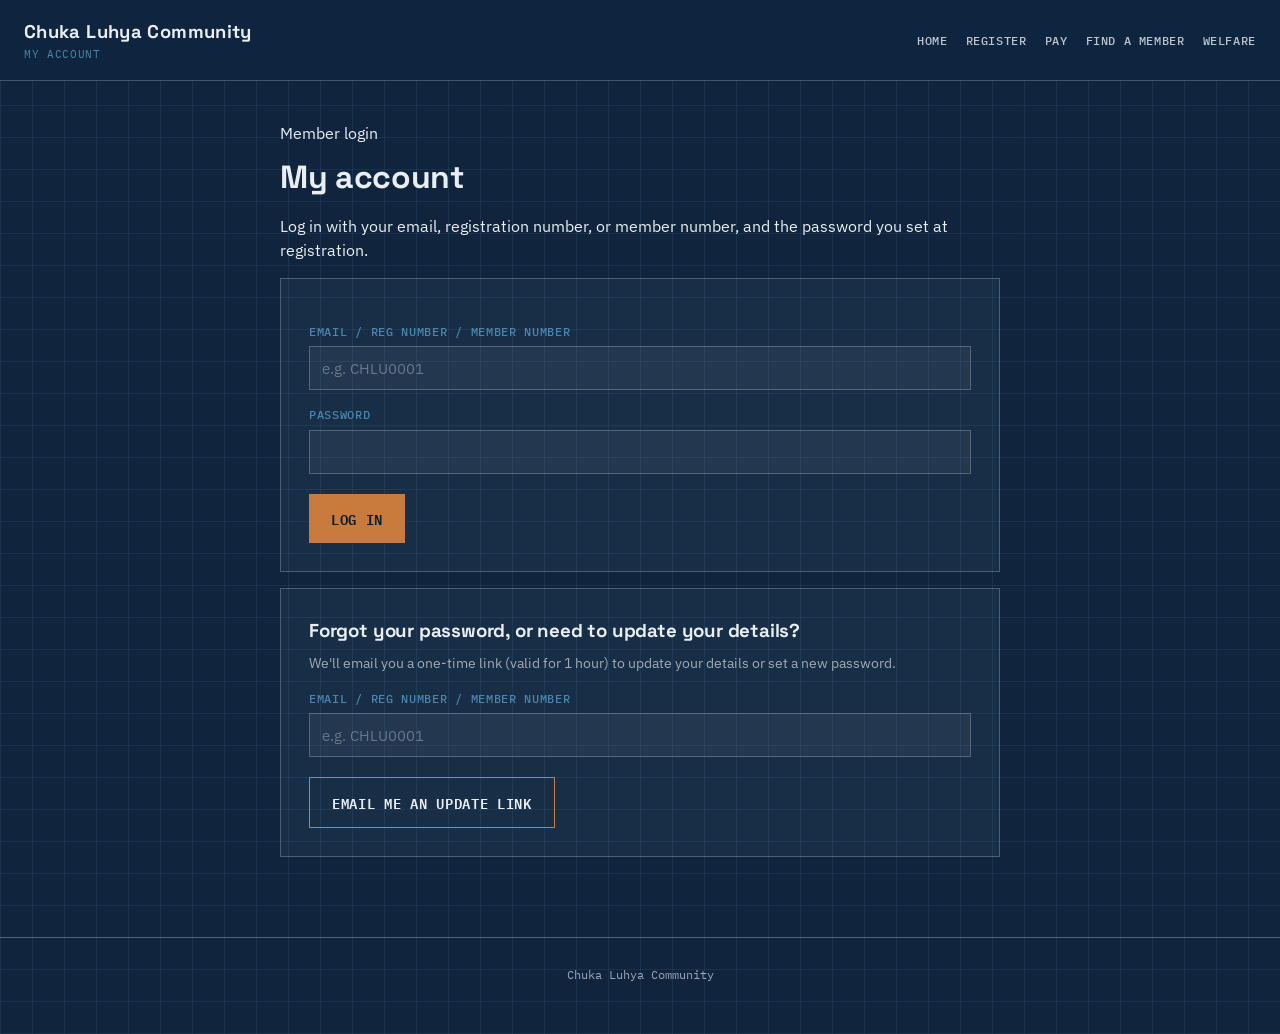
==== account.html @ 528b486e "Create account.html" ====
<!DOCTYPE html>
<html lang="en">
<head>
<meta charset="UTF-8">
<meta name="viewport" content="width=device-width, initial-scale=1.0">
<title>My Account — Chuka Luhya Community</title>
<style>
/* ==========================================================
   CHUKA LUHYA COMMUNITY — visual identity
   "Engineering blueprint" theme — grid-paper navy background,
   copper accent, spec-sheet numbered sections, mono labels.
   ========================================================== */

@import url('https://fonts.googleapis.com/css2?family=Space+Grotesk:wght@400;500;600;700&family=IBM+Plex+Sans:wght@400;500;600&family=IBM+Plex+Mono:wght@400;500;600&display=swap');

:root{
  --soil:      #10243E;
  --soil-dark: #0B1B2B;
  --cream:     #10243E;
  --gold:      #C97B3D;
  --maroon:    #B5672E;
  --ink:       #E8EEF2;
  --muted:     rgba(232,238,242,0.65);
  --line:      rgba(232,238,242,0.25);
  --blueprint-line: #4C86AE;
  --ok:        #3F8F5F;
  --warn:      #B4453A;
  --radius:    0px;
  --shadow:    none;
  --wash:      rgba(232,238,242,0.04);
  --wash-2:    rgba(232,238,242,0.07);
}

*{box-sizing:border-box;}
html{scroll-behavior:smooth;}
body{
  margin:0;
  font-family:'IBM Plex Sans', sans-serif;
  background:
    repeating-linear-gradient(0deg, rgba(76,134,174,0.14) 0px, rgba(76,134,174,0.14) 1px, transparent 1px, transparent 32px),
    repeating-linear-gradient(90deg, rgba(76,134,174,0.14) 0px, rgba(76,134,174,0.14) 1px, transparent 1px, transparent 32px),
    var(--cream);
  color:var(--ink);
  line-height:1.5;
}
h1,h2,h3,.display{
  font-family:'Space Grotesk', sans-serif;
  font-weight:700;
  letter-spacing:-0.01em;
  margin:0 0 0.4em 0;
  color:var(--ink);
}
p{margin:0 0 1em 0;}
a{color:var(--gold);}

.beadline{
  height:2px;
  background-image:repeating-linear-gradient(90deg, var(--gold) 0px, var(--gold) 10px, transparent 10px, transparent 22px);
  opacity:0.85;
}

header.site{
  background:rgba(16,36,62,0.92);
  color:var(--ink);
  padding:18px 24px;
  display:flex;
  align-items:center;
  gap:14px;
  border-bottom:1px solid var(--line);
}
header.site img.logo{height:42px;width:42px;object-fit:contain;border:1px solid var(--line);background:var(--ink);padding:4px;}
header.site .brand{display:flex;flex-direction:column;}
header.site .brand strong{font-family:'Space Grotesk',sans-serif;font-size:1.15rem;font-weight:700;letter-spacing:0.02em;}
header.site .brand span{font-family:'IBM Plex Mono',monospace;font-size:0.7rem;letter-spacing:0.06em;text-transform:uppercase;color:var(--blueprint-line);}
header.site nav{margin-left:auto;display:flex;gap:18px;flex-wrap:wrap;}
header.site nav a{
  color:rgba(232,238,242,0.8);
  text-decoration:none;
  font-family:'IBM Plex Mono',monospace;
  font-size:0.78rem;
  letter-spacing:0.05em;
  text-transform:uppercase;
  font-weight:500;
}
header.site nav a:hover{color:var(--gold);}
header.site nav a.hi{color:var(--gold);}

main{max-width:760px;margin:0 auto;padding:40px 20px 80px;}
main.wide{max-width:1080px;}

.hero{
  background:rgba(232,238,242,0.03);
  color:var(--ink);
  padding:56px 24px;
  text-align:center;
  border-bottom:1px solid var(--line);
}
.hero h1{color:var(--ink);font-size:2.2rem;}
.hero h1 em{font-style:normal;color:var(--gold);}
.hero p{color:var(--muted);max-width:520px;margin:0 auto 22px;}

.grid-cards{
  display:grid;
  grid-template-columns:repeat(auto-fit,minmax(200px,1fr));
  gap:16px;
  max-width:1080px;
  margin:24px auto 0;
  padding:0 20px;
  position:relative;
}
.card{
  background:var(--wash);
  border:1px solid var(--line);
  border-radius:var(--radius);
  padding:22px;
  box-shadow:var(--shadow);
  text-decoration:none;
  color:var(--ink);
  display:block;
  transition:border-color .15s ease, background .15s ease;
}
.card:hover{border-color:var(--gold);background:var(--wash-2);}
.card .eyebrow{font-family:'IBM Plex Mono',monospace;font-size:0.72rem;text-transform:uppercase;letter-spacing:0.08em;color:var(--gold);font-weight:600;}
.card h3{margin:6px 0 6px;font-size:1.15rem;}
.card p{color:var(--muted);font-size:0.92rem;margin:0;}

.section-head{
  display:flex;
  align-items:baseline;
  gap:16px;
  margin:0 0 24px;
  border-bottom:1px solid var(--line);
  padding-bottom:16px;
}
.section-head .sheet-no{
  font-family:'IBM Plex Mono',monospace;
  font-size:0.8rem;
  color:var(--gold);
  flex-shrink:0;
}
.section-head h2{margin:0;font-size:1.3rem;}

.panel{
  background:var(--wash);
  border:1px solid var(--line);
  border-radius:var(--radius);
  padding:28px;
  box-shadow:var(--shadow);
}
label{
  display:block;
  font-family:'IBM Plex Mono',monospace;
  font-weight:500;
  font-size:0.72rem;
  letter-spacing:0.06em;
  text-transform:uppercase;
  margin:16px 0 6px;
  color:var(--blueprint-line);
}
label .opt{font-weight:400;color:var(--muted);font-size:0.75rem;text-transform:none;letter-spacing:0;}
input[type=text],input[type=email],input[type=number],input[type=tel],input[type=password],input[type=date],select,textarea{
  width:100%;
  padding:11px 12px;
  border:1px solid var(--line);
  border-radius:var(--radius);
  font-size:0.95rem;
  font-family:inherit;
  background:rgba(232,238,242,0.05);
  color:var(--ink);
}
input::placeholder,textarea::placeholder{color:rgba(232,238,242,0.35);}
select option{background:var(--soil-dark);color:var(--ink);}
input:focus,select:focus,textarea:focus{outline:2px solid var(--gold);outline-offset:1px;border-color:var(--gold);}
input[type=file]{padding:8px 0;}

button, .btn{
  display:inline-block;
  background:var(--gold);
  color:var(--soil-dark);
  border:none;
  border-radius:var(--radius);
  padding:13px 22px;
  font-weight:600;
  font-size:0.85rem;
  font-family:'IBM Plex Mono',monospace;
  letter-spacing:0.05em;
  text-transform:uppercase;
  cursor:pointer;
  text-decoration:none;
  margin-top:20px;
  transition:filter .15s ease, transform .1s ease;
}
button:hover,.btn:hover{filter:brightness(1.1);}
button:active,.btn:active{transform:translateY(1px);}
button.secondary,.btn.secondary{background:transparent;color:var(--ink);border:1px solid var(--gold);}
button.secondary:hover,.btn.secondary:hover{background:rgba(201,123,61,0.12);filter:none;}
button.danger,.btn.danger{background:transparent;color:var(--warn);border:1px solid var(--warn);}
button.danger:hover{background:rgba(180,69,58,0.12);}
button:disabled{opacity:0.5;cursor:not-allowed;}
button.small,.btn.small{padding:7px 12px;font-size:0.72rem;margin:0;}

.fee-box{
  background:rgba(201,123,61,0.08);
  border:1px dashed var(--gold);
  border-radius:var(--radius);
  padding:14px 16px;
  font-size:0.9rem;
  margin-top:18px;
}
.fee-box b{color:var(--gold);}

.msg{padding:12px 14px;border-radius:var(--radius);font-size:0.9rem;margin-top:16px;display:none;border:1px solid transparent;}
.msg.show{display:block;}
.msg.ok{background:rgba(63,143,95,0.12);color:var(--ok);border-color:rgba(63,143,95,0.4);}
.msg.err{background:rgba(180,69,58,0.12);color:var(--warn);border-color:rgba(180,69,58,0.4);}

table{width:100%;border-collapse:collapse;font-size:0.9rem;margin-top:14px;}
th,td{text-align:left;padding:9px 8px;border-bottom:1px solid var(--line);}
th{
  color:var(--gold);
  font-family:'IBM Plex Mono',monospace;
  font-weight:600;
  font-size:0.72rem;
  letter-spacing:0.05em;
  text-transform:uppercase;
}
.tag{
  display:inline-block;
  padding:2px 9px;
  border-radius:var(--radius);
  font-family:'IBM Plex Mono',monospace;
  font-size:0.68rem;
  letter-spacing:0.05em;
  text-transform:uppercase;
  font-weight:600;
  border:1px solid currentColor;
}
.tag.pending{color:#D9A441;}
.tag.approved,.tag.active{color:var(--ok);}
.tag.rejected,.tag.inactive{color:var(--warn);}

.tabs{display:flex;gap:6px;margin-bottom:20px;flex-wrap:wrap;}
.tabs button{
  margin:0;
  background:transparent;
  color:var(--ink);
  border:1px solid var(--line);
}
.tabs button.active{background:var(--gold);color:var(--soil-dark);border-color:var(--gold);}

.member-id{
  font-family:'Space Grotesk',sans-serif;
  font-weight:700;
  font-size:1.6rem;
  color:var(--gold);
  letter-spacing:0.03em;
}

.share-link{
  display:flex;gap:8px;align-items:center;background:rgba(232,238,242,0.05);border:1px solid var(--line);border-radius:var(--radius);padding:10px 12px;margin-top:8px;
}
.share-link input{background:transparent;border:none;flex:1;font-size:0.85rem;color:var(--ink);}
.share-link button{margin:0;padding:8px 14px;font-size:0.72rem;}

footer{
  text-align:center;
  color:var(--muted);
  font-family:'IBM Plex Mono',monospace;
  font-size:0.75rem;
  padding:28px 20px 50px;
  border-top:1px solid var(--line);
}

.status-badge{
  display:inline-block;
  font-family:'IBM Plex Mono',monospace;
  font-size:0.7rem;
  letter-spacing:0.05em;
  text-transform:uppercase;
  padding:3px 10px;
  border:1px solid currentColor;
  margin-left:10px;
  vertical-align:middle;
}
.status-badge.status-active,.status-badge.active{color:var(--ok);}
.status-badge.status-inactive,.status-badge.inactive{color:var(--warn);}

.stats-wrap{
  display:grid;
  grid-template-columns:repeat(auto-fit,minmax(280px,1fr));
  gap:20px;
  margin-top:18px;
}
.chart-card h3{font-size:1.02rem;margin-bottom:2px;}
.chart-card .chart-sub{color:var(--muted);font-size:0.82rem;margin-bottom:16px;font-family:'IBM Plex Mono',monospace;letter-spacing:0.02em;}
.bar-row{margin-bottom:14px;}
.bar-row:last-child{margin-bottom:0;}
.bar-row .bar-top{
  display:flex;
  justify-content:space-between;
  align-items:baseline;
  font-size:0.85rem;
  margin-bottom:4px;
}
.bar-row .bar-top .bar-name{font-weight:600;color:var(--ink);}
.bar-row .bar-top .bar-count{color:var(--gold);font-weight:700;font-family:'Space Grotesk',sans-serif;}
.bar-track{
  height:10px;
  background:rgba(232,238,242,0.08);
  border-radius:var(--radius);
  overflow:hidden;
  border:1px solid var(--line);
}
.bar-fill{
  height:100%;
  border-radius:var(--radius);
  background:linear-gradient(90deg, var(--blueprint-line) 0%, var(--gold) 100%);
  width:0%;
  transition:width .6s ease;
}
.chart-card .bar-fill.alt{background:linear-gradient(90deg, var(--maroon) 0%, var(--gold) 100%);}
.chart-loading,.chart-empty{color:var(--muted);font-size:0.88rem;}

.empty-state{
  padding:40px 24px;
  text-align:center;
  border:1px dashed var(--line);
}
.empty-state p{color:var(--muted);margin-top:8px;}

/* ---- NEW: member directory grid (search page) ---- */
.filter-row{display:flex;gap:12px;flex-wrap:wrap;margin-bottom:4px;}
.filter-row > div{flex:1;min-width:160px;}
.member-grid{
  display:grid;
  grid-template-columns:repeat(auto-fill,minmax(220px,1fr));
  gap:16px;
  margin-top:20px;
}
.member-card{
  background:var(--wash);
  border:1px solid var(--line);
  padding:16px;
  text-align:center;
}
.member-card img,.member-card .avatar-fallback{
  width:76px;height:76px;border-radius:50%;object-fit:cover;
  border:2px solid var(--gold);
  margin-bottom:10px;
  background:var(--soil-dark);
}
.member-card .avatar-fallback{
  display:flex;align-items:center;justify-content:center;
  font-family:'Space Grotesk',sans-serif;font-weight:700;font-size:1.4rem;color:var(--gold);
  margin-left:auto;margin-right:auto;
}
.member-card .mc-name{font-weight:600;font-size:0.98rem;}
.member-card .mc-id{font-family:'IBM Plex Mono',monospace;font-size:0.72rem;color:var(--gold);margin:2px 0 8px;}
.member-card .mc-meta{color:var(--muted);font-size:0.8rem;line-height:1.5;}
.result-count{color:var(--muted);font-size:0.85rem;margin:14px 0 0;font-family:'IBM Plex Mono',monospace;}

/* ---- NEW: personnel / events grids (homepage) ---- */
.people-grid{display:grid;grid-template-columns:repeat(auto-fill,minmax(180px,1fr));gap:18px;margin-top:18px;}
.people-card{text-align:center;}
.people-card img,.people-card .avatar-fallback{
  width:88px;height:88px;border-radius:50%;object-fit:cover;border:2px solid var(--gold);margin-bottom:10px;background:var(--soil-dark);
}
.people-card .avatar-fallback{display:flex;align-items:center;justify-content:center;font-family:'Space Grotesk',sans-serif;font-weight:700;font-size:1.6rem;color:var(--gold);margin-left:auto;margin-right:auto;}
.people-card .p-name{font-weight:600;}
.people-card .p-role{color:var(--gold);font-family:'IBM Plex Mono',monospace;font-size:0.72rem;text-transform:uppercase;letter-spacing:0.04em;margin:2px 0 6px;}
.people-card .p-bio{color:var(--muted);font-size:0.82rem;}

.event-grid{display:grid;grid-template-columns:repeat(auto-fill,minmax(240px,1fr));gap:16px;margin-top:18px;}
.event-card{background:var(--wash);border:1px solid var(--line);overflow:hidden;}
.event-card img{width:100%;height:130px;object-fit:cover;display:block;}
.event-card .ec-body{padding:14px 16px;}
.event-card .ec-date{color:var(--gold);font-family:'IBM Plex Mono',monospace;font-size:0.72rem;text-transform:uppercase;letter-spacing:0.04em;}
.event-card h3{font-size:1rem;margin:4px 0 6px;}
.event-card .ec-loc{color:var(--muted);font-size:0.82rem;}

/* ---- NEW: welfare impact bars (homepage) ---- */
.welfare-impact{margin-top:18px;}
.impact-total{
  font-family:'Space Grotesk',sans-serif;font-size:2rem;font-weight:700;color:var(--gold);
}
.impact-sub{color:var(--muted);font-size:0.85rem;}

/* ---- NEW: wellbeing mood picker ---- */
.mood-row{display:flex;gap:10px;flex-wrap:wrap;margin-top:6px;}
.mood-btn{
  flex:1;min-width:90px;
  background:rgba(232,238,242,0.05);
  border:1px solid var(--line);
  color:var(--ink);
  padding:14px 8px;
  text-align:center;
  cursor:pointer;
  font-family:'IBM Plex Mono',monospace;
  font-size:0.78rem;
  text-transform:uppercase;
  letter-spacing:0.03em;
  margin:0;
}
.mood-btn .mood-emoji{display:block;font-size:1.5rem;margin-bottom:4px;}
.mood-btn.selected{border-color:var(--gold);background:rgba(201,123,61,0.15);color:var(--gold);}

/* ---- NEW: account dashboard ---- */
.profile-head{display:flex;gap:20px;align-items:center;flex-wrap:wrap;}
.profile-head img,.profile-head .avatar-fallback{
  width:96px;height:96px;border-radius:50%;object-fit:cover;border:2px solid var(--gold);background:var(--soil-dark);
}
.profile-head .avatar-fallback{display:flex;align-items:center;justify-content:center;font-family:'Space Grotesk',sans-serif;font-weight:700;font-size:1.8rem;color:var(--gold);}
.kv-row{display:flex;justify-content:space-between;padding:8px 0;border-bottom:1px solid var(--line);font-size:0.9rem;}
.kv-row span:first-child{color:var(--muted);font-family:'IBM Plex Mono',monospace;font-size:0.75rem;text-transform:uppercase;letter-spacing:0.04em;}

@media(max-width:640px){
  header.site{flex-wrap:wrap;}
  header.site nav{margin-left:0;gap:12px;}
  .hero h1{font-size:1.7rem;}
}

</style>
</head>
<body>

<header class="site">
  <img class="logo" id="siteLogo" alt="CLC logo" style="display:none;">
  <div class="brand"><strong>Chuka Luhya Community</strong><span>My account</span></div>
  <nav>
    <a href="index.html">Home</a>
    <a href="register.html">Register</a>
    <a href="payment.html">Pay</a>
    <a href="search.html">Find a member</a>
    <a href="welfare.html">Welfare</a>
  </nav>
</header>

<main>
  <!-- LOGIN -->
  <div id="loginBox">
    <p class="eyebrow" style="margin-bottom:8px;">Member login</p>
    <h1>My account</h1>
    <p>Log in with your email, registration number, or member number, and the password you set at registration.</p>

    <div class="panel">
      <label>Email / Reg number / Member number</label>
      <input type="text" id="identifier" placeholder="e.g. CHLU0001" required>
      <label>Password</label>
      <input type="password" id="loginPassword" required>
      <button id="loginBtn">Log in</button>
      <div class="msg" id="loginMsg"></div>
    </div>

    <div class="panel" style="margin-top:16px;">
      <h3>Forgot your password, or need to update your details?</h3>
      <p style="color:var(--muted);font-size:0.9rem;">We'll email you a one-time link (valid for 1 hour) to update your details or set a new password.</p>
      <label>Email / Reg number / Member number</label>
      <input type="text" id="resetIdentifier" placeholder="e.g. CHLU0001">
      <button class="secondary" id="requestLinkBtn">Email me an update link</button>
      <div class="msg" id="resetMsg"></div>
    </div>
  </div>

  <!-- DASHBOARD -->
  <div id="dashboardBox" style="display:none;">
    <div style="display:flex;justify-content:space-between;align-items:center;flex-wrap:wrap;gap:10px;">
      <div>
        <p class="eyebrow" style="margin-bottom:8px;">Welcome back</p>
        <h1 id="welcomeName">Member</h1>
      </div>
      <button class="secondary" id="logoutBtn" style="margin-top:0;">Log out</button>
    </div>

    <div class="panel">
      <div class="profile-head">
        <div id="profileAvatarWrap"></div>
        <div>
          <div class="member-id" id="profileMemberId"></div>
          <div style="color:var(--muted);" id="profileStatus"></div>
        </div>
      </div>
      <div style="margin-top:20px;">
        <div class="kv-row"><span>Email</span><span id="pEmail"></span></div>
        <div class="kv-row"><span>Reg number</span><span id="pReg"></span></div>
        <div class="kv-row"><span>Course</span><span id="pCourse"></span></div>
        <div class="kv-row"><span>Year</span><span id="pYear"></span></div>
        <div class="kv-row"><span>County</span><span id="pCounty"></span></div>
        <div class="kv-row"><span>Hostel</span><span id="pHostel"></span></div>
        <div class="kv-row"><span>Semester paid</span><span id="pSemesterPaid"></span></div>
        <div class="kv-row"><span>Registered</span><span id="pDateRegistered"></span></div>
      </div>
      <button class="secondary" id="updateDetailsBtn">Email me an update link</button>
      <div class="msg" id="dashResetMsg"></div>
    </div>

    <h2 style="margin-top:32px;">My payments</h2>
    <div class="panel">
      <table>
        <thead><tr><th>Type</th><th>Semester</th><th>Amount</th><th>Status</th><th>Date</th></tr></thead>
        <tbody id="paymentsBody"></tbody>
      </table>
      <p id="paymentsEmpty" style="display:none;color:var(--muted);">No payments submitted yet.</p>
    </div>

    <h2 style="margin-top:32px;">My welfare contributions</h2>
    <div class="panel">
      <table>
        <thead><tr><th>Drive</th><th>Product</th><th>Quantity</th><th>Date</th></tr></thead>
        <tbody id="contribBody"></tbody>
      </table>
      <p id="contribEmpty" style="display:none;color:var(--muted);">No contributions logged yet.</p>
    </div>
  </div>
</main>

<footer>Chuka Luhya Community</footer>


<script>
// ✅ Connected to your deployed Apps Script Web App
const API_URL = "https://script.google.com/macros/s/AKfycbxuk7Vmufs8RKP4Cp_qCGF3o_e87pMwmKGU62JqPO46imD49JYZpYmTN6R3KJ7NF355/exec";

// ⚠️ REPLACE THIS with a direct image URL for your logo (e.g. an Imgur link,
// a GitHub-hosted image raw URL, or any public image link ending in .png/.jpg)
const LOGO_URL = "PASTE_YOUR_LOGO_IMAGE_URL_HERE";

// Sets the logo on every page — called automatically below.
// Stays hidden until a real LOGO_URL is set, so no broken-image icon shows.
function loadLogo() {
  const el = document.getElementById('siteLogo');
  if (el && LOGO_URL && !LOGO_URL.startsWith('PASTE_')) {
    el.src = LOGO_URL;
    el.style.display = 'block';
  }
}
document.addEventListener('DOMContentLoaded', loadLogo);

const COUNTIES = [
  "Mombasa","Kwale","Kilifi","Tana River","Lamu","Taita-Taveta","Garissa","Wajir","Mandera",
  "Marsabit","Isiolo","Meru","Tharaka-Nithi","Embu","Kitui","Machakos","Makueni","Nyandarua",
  "Nyeri","Kirinyaga","Murang'a","Kiambu","Turkana","West Pokot","Samburu","Trans Nzoia",
  "Uasin Gishu","Elgeyo-Marakwet","Nandi","Baringo","Laikipia","Nakuru","Narok","Kajiado",
  "Kericho","Bomet","Kakamega","Vihiga","Bungoma","Busia","Siaya","Kisumu","Homa Bay",
  "Migori","Kisii","Nyamira","Nairobi"
];

// Call the API. `payload` is a plain object; `action` matches a case in Code.gs
async function callApi(action, payload = {}) {
  const res = await fetch(API_URL, {
    method: "POST",
    headers: { "Content-Type": "text/plain;charset=utf-8" }, // avoids CORS preflight on Apps Script
    body: JSON.stringify({ action, payload })
  });
  return res.json();
}

function fileToBase64(file) {
  return new Promise((resolve, reject) => {
    const reader = new FileReader();
    reader.onload = () => resolve(reader.result);
    reader.onerror = reject;
    reader.readAsDataURL(file);
  });
}

function escapeHtml(str) {
  return String(str == null ? '' : str).replace(/[&<>"']/g, ch => ({
    '&':'&amp;','<':'&lt;','>':'&gt;','"':'&quot;',"'":'&#39;'
  }[ch]));
}

function initials(name) {
  return String(name || '?').trim().split(/\s+/).slice(0,2).map(w => w[0] || '').join('').toUpperCase();
}

// ---- member session (used by account.html, and to prefill other pages) ----
function getMemberSession() {
  const raw = sessionStorage.getItem('clc_member_session');
  return raw ? JSON.parse(raw) : null;
}
function setMemberSession(session) {
  sessionStorage.setItem('clc_member_session', JSON.stringify(session));
}
function clearMemberSession() {
  sessionStorage.removeItem('clc_member_session');
}

// Highlights the "My Account" nav link if the member is logged in,
// and swaps its label/href accordingly. Call after DOM is ready.
function reflectAccountNav() {
  const link = document.getElementById('navAccount');
  if (!link) return;
  const session = getMemberSession();
  if (session) {
    link.textContent = 'My account (' + session.fullName.split(' ')[0] + ')';
  }
}
document.addEventListener('DOMContentLoaded', reflectAccountNav);

</script>
<script>
const loginBox = document.getElementById('loginBox');
const dashboardBox = document.getElementById('dashboardBox');
const loginMsg = document.getElementById('loginMsg');

function showMsgIn(el, text, ok) {
  el.textContent = text;
  el.className = 'msg show ' + (ok ? 'ok' : 'err');
}

async function enterDashboard() {
  const session = getMemberSession();
  if (!session) return;
  loginBox.style.display = 'none';
  dashboardBox.style.display = 'block';
  document.getElementById('welcomeName').textContent = session.fullName;

  const res = await callApi('getMyDashboard', { memberId: session.memberId, token: session.token });
  if (!res.ok) {
    // token likely stale (day rolled over) — send back to login
    clearMemberSession();
    loginBox.style.display = 'block';
    dashboardBox.style.display = 'none';
    showMsgIn(loginMsg, 'Your session expired — please log in again.', false);
    return;
  }

  const p = res.profile;
  const avatarWrap = document.getElementById('profileAvatarWrap');
  avatarWrap.innerHTML = p.imageUrl
    ? `<img src="${p.imageUrl}" alt="${escapeHtml(p.fullName)}">`
    : `<div class="avatar-fallback">${initials(p.fullName)}</div>`;

  document.getElementById('profileMemberId').textContent = p.memberId;
  document.getElementById('profileStatus').innerHTML =
    `${escapeHtml(p.fullName)} <span class="status-badge ${p.status === 'Active' ? 'active' : 'inactive'}">${escapeHtml(p.status)}</span>`;
  document.getElementById('pEmail').textContent = p.email;
  document.getElementById('pReg').textContent = p.regNumber;
  document.getElementById('pCourse').textContent = p.course || 'Graduate';
  document.getElementById('pYear').textContent = p.yearOfStudy;
  document.getElementById('pCounty').textContent = p.county;
  document.getElementById('pHostel').textContent = p.hostelName || '—';
  document.getElementById('pSemesterPaid').textContent = p.currentSemesterPaid || '—';
  document.getElementById('pDateRegistered').textContent = p.dateRegistered ? new Date(p.dateRegistered).toLocaleDateString() : '—';

  const paymentsBody = document.getElementById('paymentsBody');
  document.getElementById('paymentsEmpty').style.display = res.payments.length ? 'none' : 'block';
  paymentsBody.innerHTML = res.payments.map(pay => `
    <tr>
      <td>${escapeHtml(pay.type)}</td>
      <td>${escapeHtml(pay.semesterId || '—')}</td>
      <td>KSh ${pay.amount}</td>
      <td><span class="tag ${pay.status === 'Approved' ? 'approved' : (pay.status === 'Rejected' ? 'rejected' : 'pending')}">${escapeHtml(pay.status)}</span></td>
      <td>${new Date(pay.dateSubmitted).toLocaleDateString()}</td>
    </tr>
  `).join('');

  const contribBody = document.getElementById('contribBody');
  document.getElementById('contribEmpty').style.display = res.contributions.length ? 'none' : 'block';
  contribBody.innerHTML = res.contributions.map(c => `
    <tr>
      <td>${escapeHtml(c.driveTitle)}</td>
      <td>${escapeHtml(c.product)}</td>
      <td>${c.quantity} ${escapeHtml(c.unit)}</td>
      <td>${new Date(c.date).toLocaleDateString()}</td>
    </tr>
  `).join('');
}
enterDashboard();

document.getElementById('loginBtn').addEventListener('click', async () => {
  const identifier = document.getElementById('identifier').value.trim();
  const password = document.getElementById('loginPassword').value;
  if (!identifier || !password) { showMsgIn(loginMsg, 'Enter your details and password.', false); return; }
  const res = await callApi('memberLogin', { identifier, password });
  if (res.ok) {
    setMemberSession({ memberId: res.memberId, fullName: res.fullName, token: res.token });
    enterDashboard();
  } else {
    showMsgIn(loginMsg, res.error || 'Login failed.', false);
  }
});

document.getElementById('logoutBtn').addEventListener('click', () => {
  clearMemberSession();
  location.reload();
});

document.getElementById('requestLinkBtn').addEventListener('click', async () => {
  const identifier = document.getElementById('resetIdentifier').value.trim();
  const msg = document.getElementById('resetMsg');
  if (!identifier) { showMsgIn(msg, 'Enter your email or registration number.', false); return; }
  const res = await callApi('requestUpdateLink', { identifier });
  showMsgIn(msg, res.ok ? res.message : (res.error || 'Something went wrong.'), res.ok);
});

document.getElementById('updateDetailsBtn').addEventListener('click', async () => {
  const session = getMemberSession();
  const msg = document.getElementById('dashResetMsg');
  if (!session) return;
  const res = await callApi('requestUpdateLink', { identifier: session.memberId });
  showMsgIn(msg, res.ok ? res.message : (res.error || 'Something went wrong.'), res.ok);
});

</script>
</body>
</html>
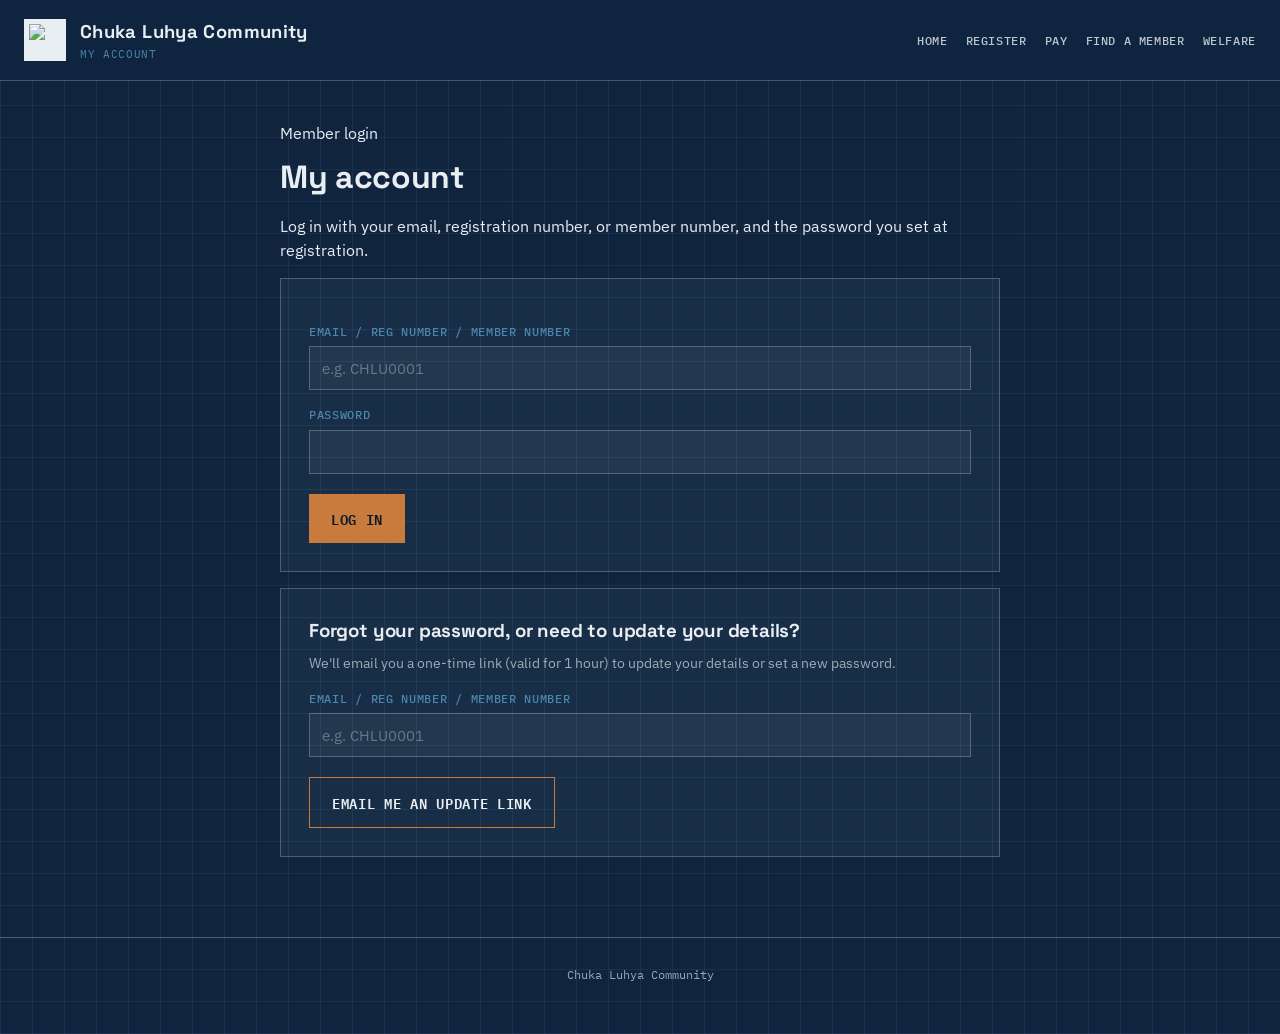
==== commit 68334d26: "Update account.html" ====
--- a/account.html
+++ b/account.html
@@ -493,6 +493,19 @@
       <div class="msg" id="dashResetMsg"></div>
     </div>
 
+    <h2 style="margin-top:32px;">My digital member card</h2>
+    <div class="panel">
+      <p style="color:var(--muted);">A shareable card with your photo, member number, course, and county — send it to friends, or use it as your community ID.</p>
+      <div style="display:flex;gap:10px;flex-wrap:wrap;">
+        <a class="btn" id="viewCardBtn" href="#" target="_blank" rel="noopener">View my card</a>
+        <button class="secondary" id="copyCardBtn">Copy card link</button>
+      </div>
+      <div class="share-link">
+        <input id="cardUrl" readonly>
+      </div>
+      <div class="msg" id="cardMsg"></div>
+    </div>
+
     <h2 style="margin-top:32px;">My payments</h2>
     <div class="panel">
       <table>
@@ -518,11 +531,10 @@
 
 <script>
 // ✅ Connected to your deployed Apps Script Web App
-const API_URL = "https://script.google.com/macros/s/AKfycbxuk7Vmufs8RKP4Cp_qCGF3o_e87pMwmKGU62JqPO46imD49JYZpYmTN6R3KJ7NF355/exec";
-
-// ⚠️ REPLACE THIS with a direct image URL for your logo (e.g. an Imgur link,
-// a GitHub-hosted image raw URL, or any public image link ending in .png/.jpg)
-const LOGO_URL = "PASTE_YOUR_LOGO_IMAGE_URL_HERE";
+const API_URL = "https://script.google.com/macros/s/AKfycbxWQEO2NdlxTdnPR2xjc_WkebcL4wRLBTfexYzyvbheIj7q3LtHQpz35TL1J_2cLte5/exec";
+
+// ✅ Chuka Luhya Community logo
+const LOGO_URL = "https://drive.google.com/thumbnail?id=1Q3sbvUPpjbnTJ4YF-xGFbdZElF_77QzT&sz=w200";
 
 // Sets the logo on every page — called automatically below.
 // Stays hidden until a real LOGO_URL is set, so no broken-image icon shows.
@@ -606,6 +618,22 @@
 function showMsgIn(el, text, ok) {
   el.textContent = text;
   el.className = 'msg show ' + (ok ? 'ok' : 'err');
+}
+
+// Builds the card.html link for the logged-in member, from their profile (p).
+// card.html reads these same param names straight out of the URL.
+function buildCardUrl(p) {
+  const params = new URLSearchParams({
+    name:   p.fullName || '',
+    id:     p.memberId || '',
+    course: p.course || '',
+    county: p.county || '',
+    hostel: p.hostelName || '',
+    status: (p.status || '').toLowerCase(),
+    since:  p.dateRegistered ? new Date(p.dateRegistered).getFullYear() : '',
+    photo:  p.imageUrl || ''
+  });
+  return `card.html?${params.toString()}`;
 }
 
 async function enterDashboard() {
@@ -642,6 +670,11 @@
   document.getElementById('pHostel').textContent = p.hostelName || '—';
   document.getElementById('pSemesterPaid').textContent = p.currentSemesterPaid || '—';
   document.getElementById('pDateRegistered').textContent = p.dateRegistered ? new Date(p.dateRegistered).toLocaleDateString() : '—';
+
+  // ---- digital member card link ----
+  const cardUrl = buildCardUrl(p);
+  document.getElementById('viewCardBtn').href = cardUrl;
+  document.getElementById('cardUrl').value = new URL(cardUrl, window.location.href).href;
 
   const paymentsBody = document.getElementById('paymentsBody');
   document.getElementById('paymentsEmpty').style.display = res.payments.length ? 'none' : 'block';
@@ -702,6 +735,13 @@
   showMsgIn(msg, res.ok ? res.message : (res.error || 'Something went wrong.'), res.ok);
 });
 
+document.getElementById('copyCardBtn').addEventListener('click', async () => {
+  const input = document.getElementById('cardUrl');
+  const msg = document.getElementById('cardMsg');
+  await navigator.clipboard.writeText(input.value);
+  showMsgIn(msg, 'Card link copied!', true);
+});
+
 </script>
 </body>
 </html>
